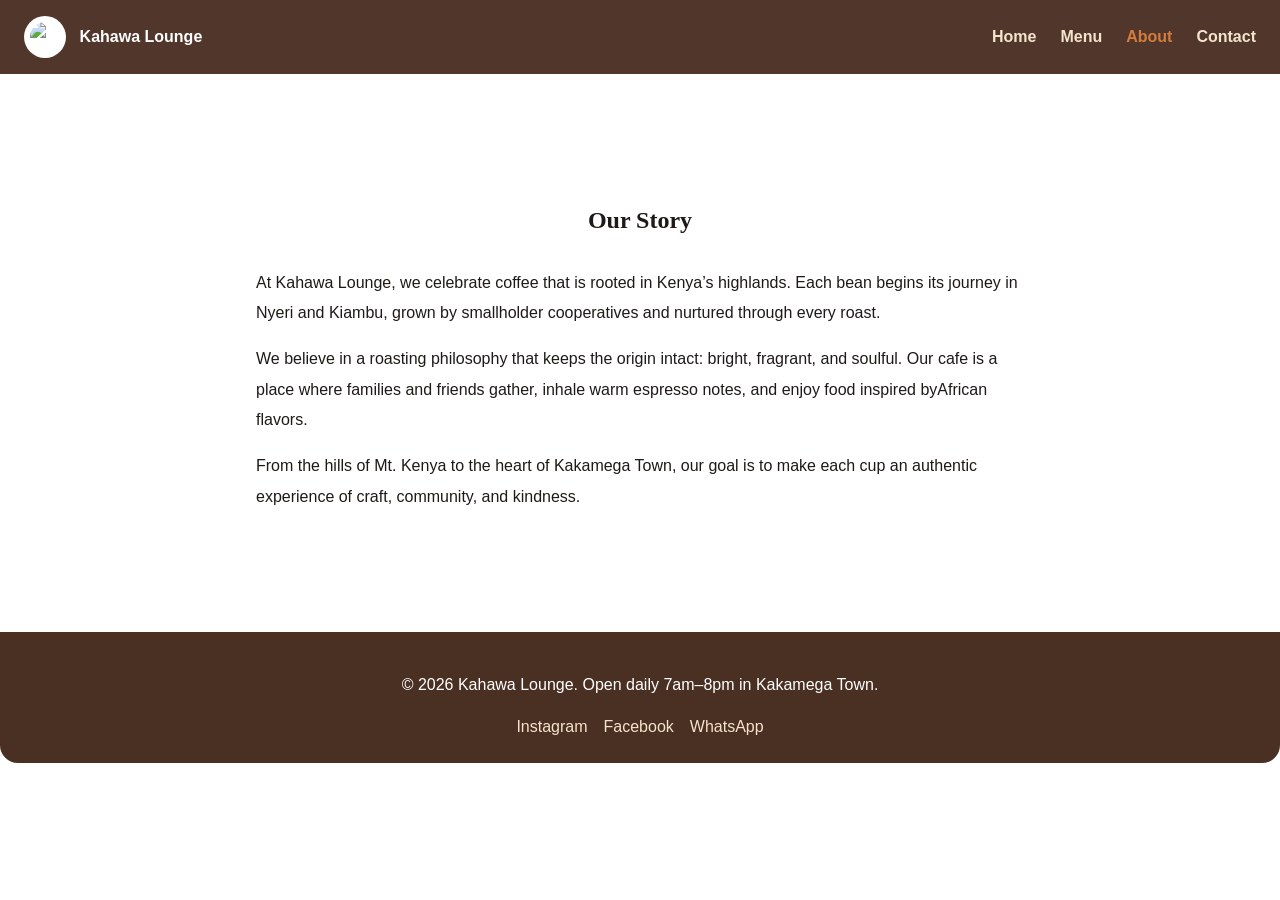
==== about.html @ 2ad553e9 "Initial Kahawa Lounge site" ====
<!DOCTYPE html>
<html lang="en">
<head>
  <meta charset="UTF-8" />
  <meta name="viewport" content="width=device-width, initial-scale=1.0" />
  <title>Kahawa Lounge | About</title>
  <link rel="stylesheet" href="css/style.css" />
</head>
<body>
  <header class="site-header">
    <div class="brand">
      <img src="c:\Users\Admin\OneDrive\Pictures\coffee.jpeg" alt="Kahawa Lounge logo" class="logo" />
      <span>Kahawa Lounge</span>
    </div>
    <nav>
      <ul class="nav-links">
        <li><a href="index.html">Home</a></li>
        <li><a href="menu.html">Menu</a></li>
        <li><a href="about.html" class="active">About</a></li>
        <li><a href="contact.html">Contact</a></li>
      </ul>
    </nav>
  </header>

  <main class="page-shell about-shell">
    <section class="story-block">
      <h1>Our Story</h1>
      <p>At Kahawa Lounge, we celebrate coffee that is rooted in Kenya’s highlands. Each bean begins its journey in Nyeri and Kiambu, grown by smallholder cooperatives and nurtured through every roast.</p>
      <p>We believe in a roasting philosophy that keeps the origin intact: bright, fragrant, and soulful. Our cafe is a place where families and friends gather, inhale warm espresso notes, and enjoy food inspired byAfrican flavors.</p>
      <p>From the hills of Mt. Kenya to the heart of Kakamega Town, our goal is to make each cup an authentic experience of craft, community, and kindness.</p>
    </section>
  </main>

  <footer class="site-footer">
    <p>&copy; 2026 Kahawa Lounge. Open daily 7am–8pm in Kakamega Town.</p>
    <div class="footer-links">
      <a href="#">Instagram</a>
      <a href="#">Facebook</a>
      <a href="#">WhatsApp</a>
    </div>
  </footer>
</body>
</html>
---- css/style.css ----
:root {
  --primary: #4a2f23;
  --secondary: #f5e3cc;
  --accent: #d37c3c;
  --text: #1f1a17;
  --muted: #5d524c;
  --background: #fff7f0;
  --radius: 18px;
  --max-width: 1180px;
}

* {
  box-sizing: border-box;
}

html,
body {
  margin: 0;
  font-family: Arial, sans-serif;
  color: var(--text);
  background-image: url(../../../../Pictures/coffee.jpeg);
}

body {
  line-height: 1.6;
}

img {
  max-width: 100%;
  display: block;
}

.site-header {
  position: sticky;
  top: 0;
  z-index: 10;
  display: flex;
  justify-content: space-between;
  align-items: center;
  padding: 1rem 1.5rem;
  background: rgba(74, 47, 35, 0.96);
  color: #fff;
}

.brand {
  display: flex;
  align-items: center;
  gap: 0.85rem;
  font-weight: 700;
}

.logo {
  width: 42px;
  height: 42px;
  border-radius: 50%;
  background: #fff;
  padding: 6px;
}

.nav-links {
  list-style: none;
  display: flex;
  gap: 1.5rem;
  margin: 0;
  padding: 0;
}

.nav-links a {
  color: #f5e3cc;
  text-decoration: none;
  font-weight: 600;
}

.nav-links a.active,
.nav-links a:hover {
  color: var(--accent);
}

main {
  width: min(100%, var(--max-width));
  margin: 0 auto;
  padding: 1.5rem;
}

.hero {
  min-height: 70vh;
  display: grid;
  place-items: center;
  background-image: linear-gradient(180deg, rgba(36, 24, 17, 0.72), rgba(36, 24, 17, 0.72)), url('../images/hero-bg.jpg');
  background-size: cover;
  background-position: center;
  color: #fff;
  text-align: center;
  padding: 4rem 1rem;
  border-radius: var(--radius);
}

.hero-copy {
  max-width: 760px;
}

.hero-copy .eyebrow {
  text-transform: uppercase;
  letter-spacing: 0.22em;
  font-size: 0.85rem;
  opacity: 0.85;
}

.hero-copy h1 {
  margin: 1rem 0;
  font-family: Georgia, serif;
  font-size: clamp(2.4rem, 4vw, 4rem);
  line-height: 1.05;
}

.hero-copy p {
  max-width: 620px;
  margin: 0 auto 1.8rem;
  color: #f2ece4;
}

.button {
  display: inline-block;
  background: var(--accent);
  color: #fff;
  padding: 0.95rem 1.8rem;
  border-radius: 999px;
  text-decoration: none;
  font-weight: 700;
}

.intro-grid {
  display: grid;
  grid-template-columns: 1.3fr 1fr;
  gap: 2rem;
  align-items: center;
  margin-top: 2.5rem;
}

.intro-text small,
.intro-text h2 {
  display: block;
}

.intro-text small {
  color: var(--accent);
  text-transform: uppercase;
  letter-spacing: 0.15em;
  font-weight: 700;
}

.intro-text h2 {
  margin: 0.8rem 0;
  font-family: Georgia, serif;
  font-size: clamp(2rem, 2.5vw, 3rem);
}

.intro-text p {
  max-width: 680px;
}

.traits-list {
  list-style: none;
  padding: 0;
  margin: 1.5rem 0 0;
  display: grid;
  gap: 0.75rem;
}

.traits-list li {
  padding: 0.9rem 1rem;
  border-radius: 14px;
  background: rgba(245, 227, 204, 0.7);
  color: var(--text);
}

.page-shell {
  background: #fff;
  border-radius: var(--radius);
  padding: 2rem;
  margin-top: 2rem;
}

.page-header {
  text-align: center;
  margin-bottom: 2rem;
}

.page-header h1 {
  font-family: Georgia, serif;
  margin-bottom: 0.6rem;
}

.menu-grid {
  display: grid;
  gap: 1.5rem;
}

.menu-card {
  background: #faf0e9;
  border-radius: 22px;
  padding: 1.7rem;
}

.menu-card h2 {
  font-family: Georgia, serif;
  margin-bottom: 1.2rem;
}

.menu-item {
  display: flex;
  justify-content: space-between;
  align-items: center;
  padding: 0.85rem 0;
  border-bottom: 1px dashed rgba(74, 47, 35, 0.24);
}

.menu-item:last-child {
  border-bottom: none;
}

.story-block {
  max-width: 800px;
  margin: 0 auto;
  padding: 2.5rem 1rem;
  line-height: 1.9;
}

.story-block h1 {
  font-family: Georgia, serif;
  text-align: center;
  margin-bottom: 1.5rem;
}

.contact-grid {
  display: grid;
  gap: 2rem;
  grid-template-columns: 1fr 1.1fr;
}

.contact-info,
.contact-form-block {
  background: #fff6ef;
  border-radius: var(--radius);
  padding: 2rem;
}

.contact-info h1,
.contact-form-block h2 {
  font-family: Georgia, serif;
  margin-top: 0;
}

.contact-info p,
.contact-form-block label {
  color: var(--muted);
}

.contact-form-block form {
  display: grid;
  gap: 1rem;
}

.contact-form-block input,
.contact-form-block textarea {
  width: 100%;
  padding: 0.95rem 1rem;
  border: 1px solid rgba(74, 47, 35, 0.18);
  border-radius: 14px;
  font: inherit;
}

.contact-form-block button {
  width: fit-content;
}

.site-footer {
  text-align: center;
  padding: 1.5rem;
  margin-top: 2rem;
  color: #fff;
  background: var(--primary);
  border-radius: 0 0 var(--radius) var(--radius);
}

.footer-links {
  display: flex;
  justify-content: center;
  gap: 1rem;
  flex-wrap: wrap;
  margin-top: 0.85rem;
}

.footer-links a {
  color: #f5e3cc;
  text-decoration: none;
}

@media (max-width: 900px) {
  .intro-grid,
  .contact-grid {
    grid-template-columns: 1fr;
  }
}

@media (max-width: 680px) {
  .site-header {
    flex-direction: column;
    align-items: flex-start;
    gap: 1rem;
  }

  .nav-links {
    flex-wrap: wrap;
  }
}
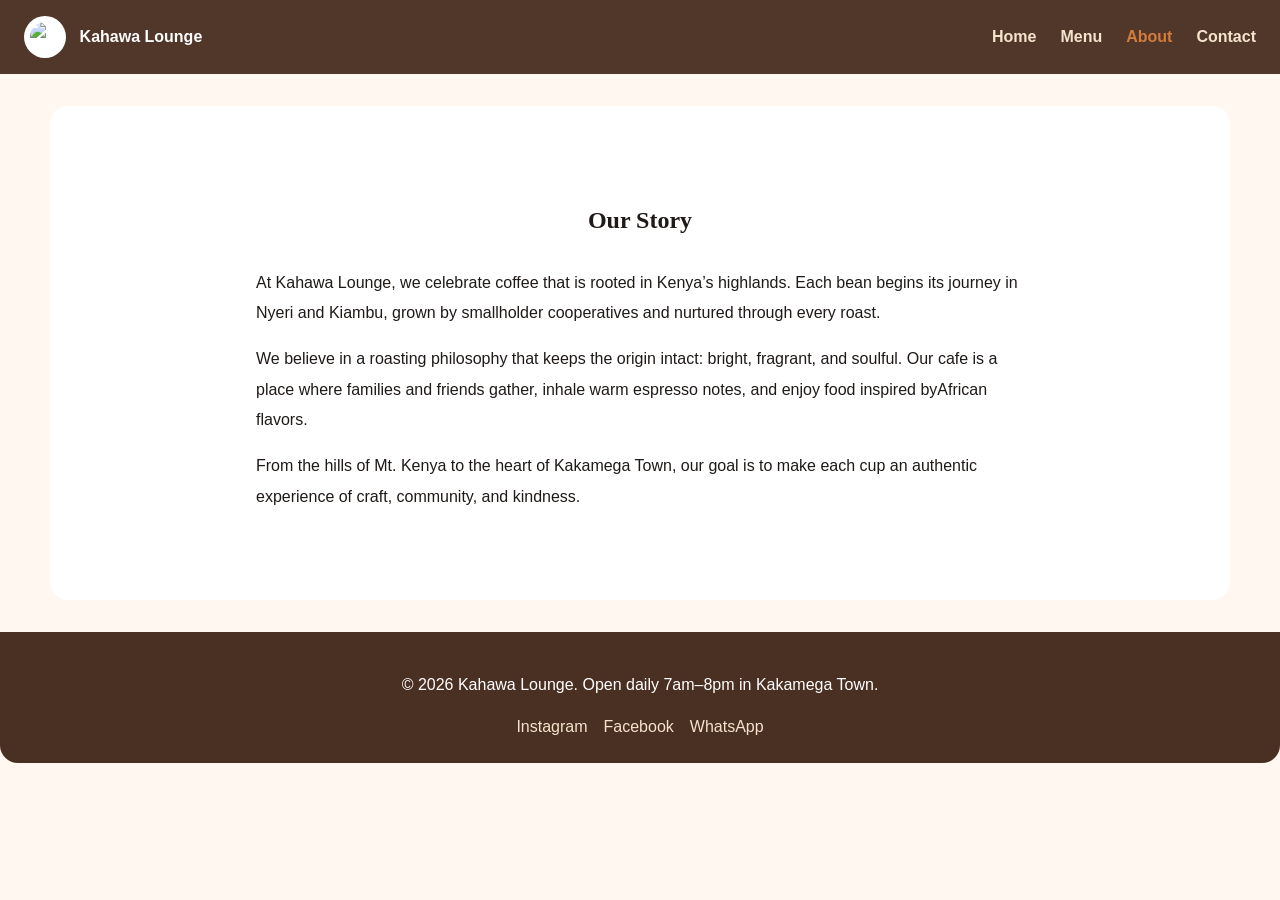
==== commit 171b89f7: "Fix asset paths for logo and background; update GitHub" ====
--- a/about.html
+++ b/about.html
@@ -9,7 +9,7 @@
 <body>
   <header class="site-header">
     <div class="brand">
-      <img src="c:\Users\Admin\OneDrive\Pictures\coffee.jpeg" alt="Kahawa Lounge logo" class="logo" />
+      <img src="../images/coffee.jpeg" alt="Kahawa Lounge logo" class="logo" />
       <span>Kahawa Lounge</span>
     </div>
     <nav>
--- a/css/style.css
+++ b/css/style.css
@@ -18,7 +18,7 @@
   margin: 0;
   font-family: Arial, sans-serif;
   color: var(--text);
-  background-image: url(../../../../Pictures/coffee.jpeg);
+  background: var(--background);
 }
 
 body {
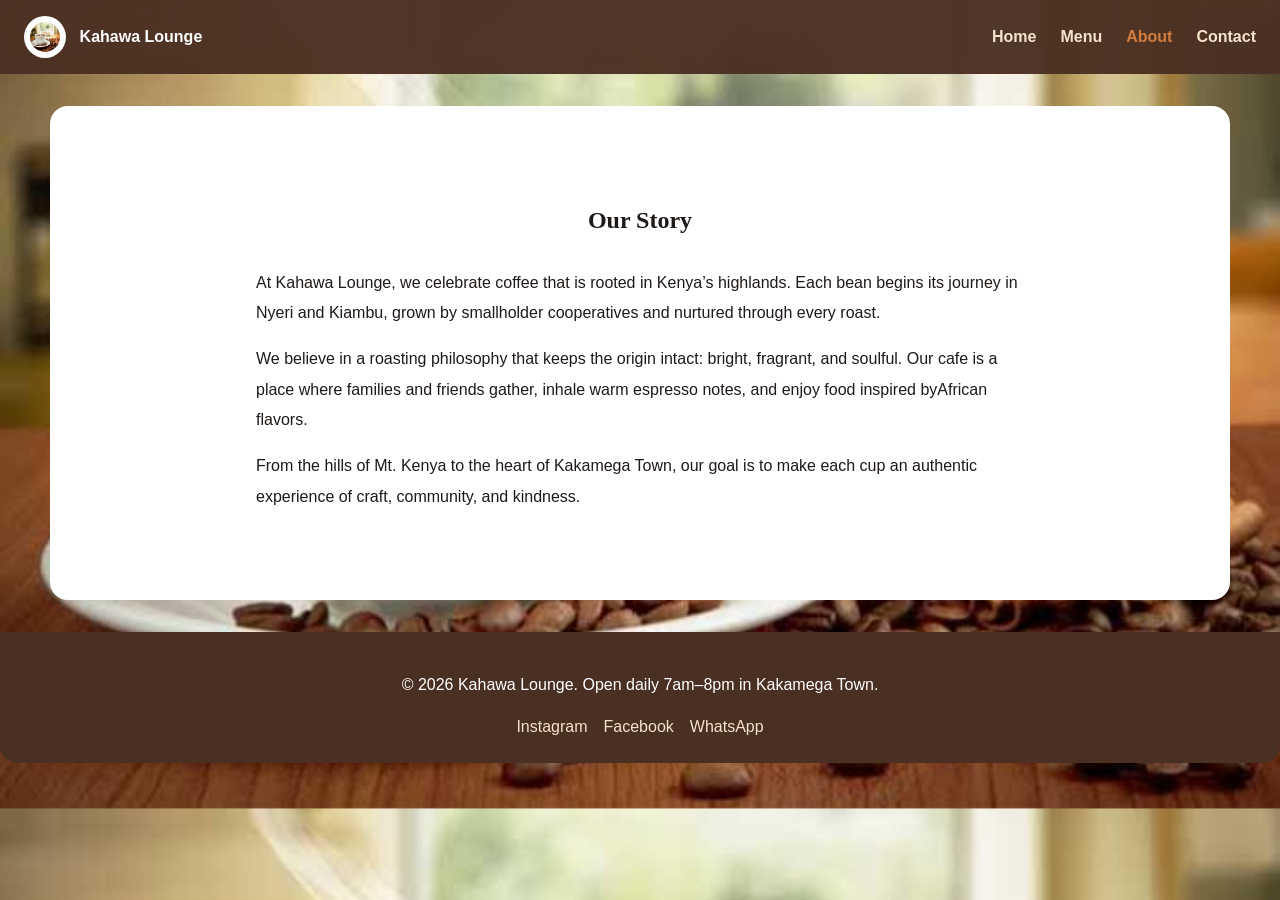
==== commit 8d1f866d: "Update background and logo assets; push latest site changes" ====
--- a/about.html
+++ b/about.html
@@ -9,7 +9,7 @@
 <body>
   <header class="site-header">
     <div class="brand">
-      <img src="../images/coffee.jpeg" alt="Kahawa Lounge logo" class="logo" />
+      <img src="images/image.png" alt="Kahawa Lounge image" class="logo" />
       <span>Kahawa Lounge</span>
     </div>
     <nav>
--- a/css/style.css
+++ b/css/style.css
@@ -18,7 +18,9 @@
   margin: 0;
   font-family: Arial, sans-serif;
   color: var(--text);
-  background: var(--background);
+  background-image: url('../images/image.png');
+  background-size: cover;
+  background-position: center;
 }
 
 body {
@@ -86,9 +88,8 @@
   min-height: 70vh;
   display: grid;
   place-items: center;
-  background-image: linear-gradient(180deg, rgba(36, 24, 17, 0.72), rgba(36, 24, 17, 0.72)), url('../images/hero-bg.jpg');
-  background-size: cover;
-  background-position: center;
+  background: linear-gradient(180deg, rgba(36, 24, 17, 0.72), rgba(36, 24, 17, 0.72)), url('../images/hero-bg.jpg') center/cover no-repeat;
+  background-color: var(--primary);
   color: #fff;
   text-align: center;
   padding: 4rem 1rem;
